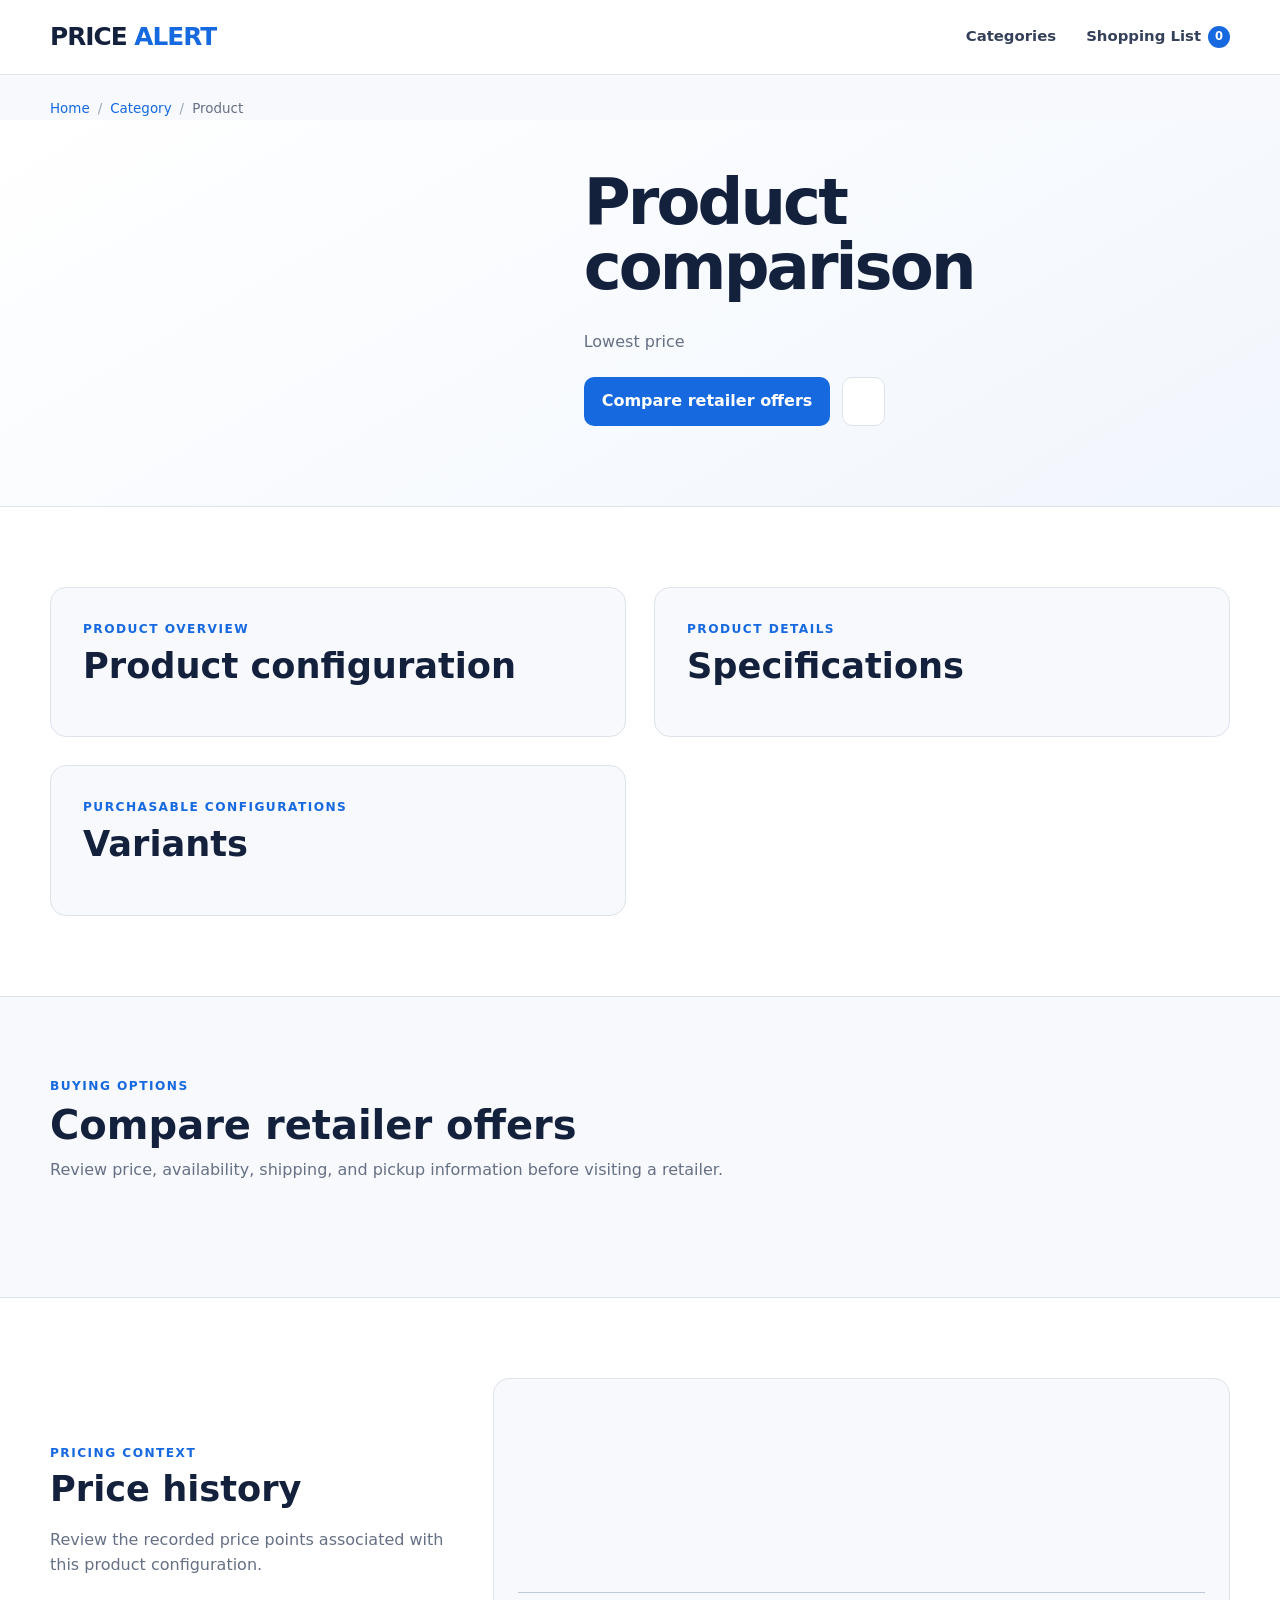
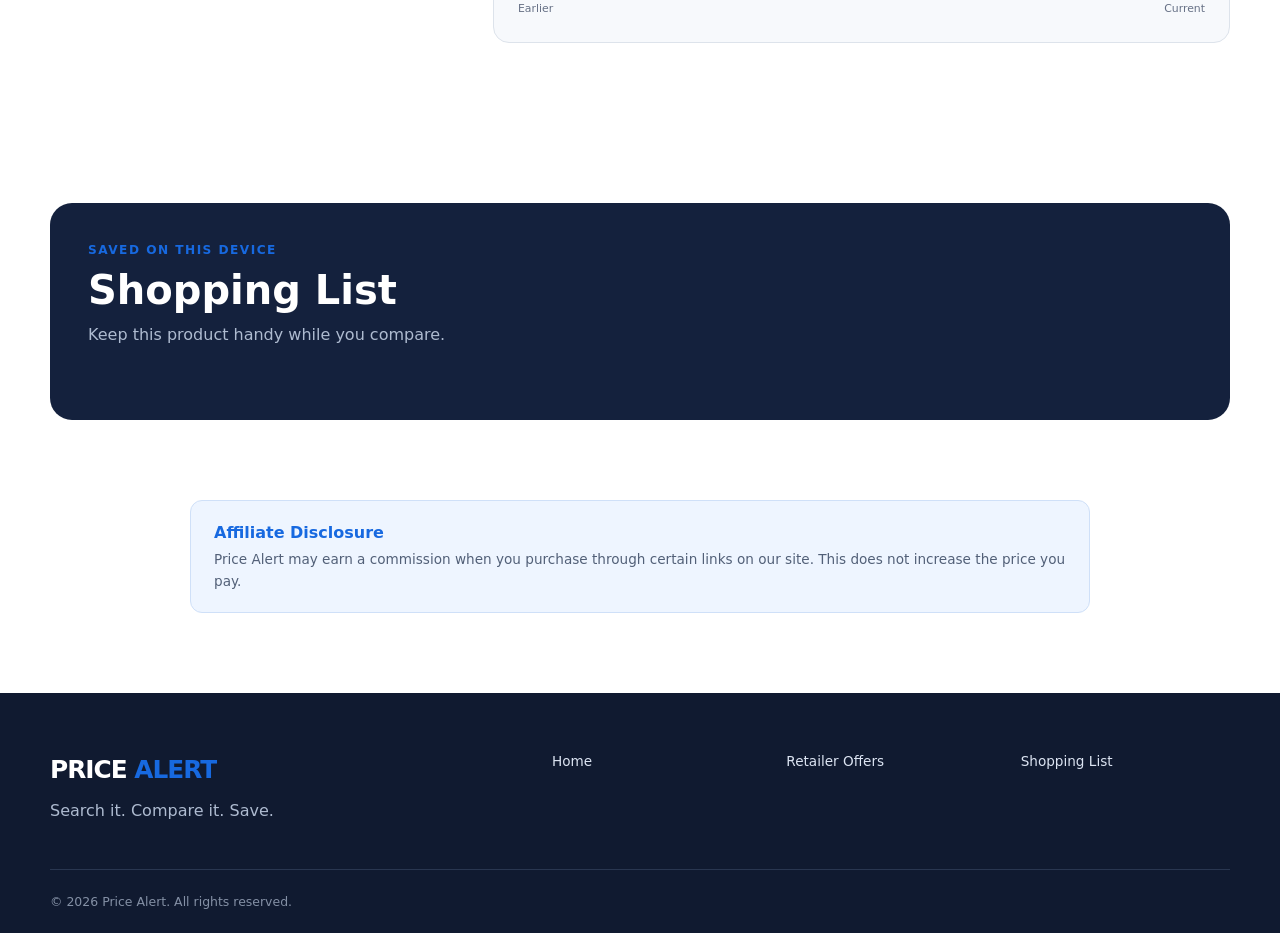
==== products/index.html @ 5aadaa00 "Complete Step 4 automated catalog foundation" ====
<!DOCTYPE html>
<html lang="en">
<head>
  <meta charset="UTF-8">
  <meta name="viewport" content="width=device-width, initial-scale=1.0">
  <title>Product comparison | Price Alert</title>
  <meta name="description" content="Compare available retailer offers, specifications, and recorded price history on Price Alert.">
  <meta name="robots" content="index, follow, max-image-preview:large, max-snippet:-1, max-video-preview:-1">
  <link rel="canonical" href="https://general-xxx.github.io/price-alert/products/">
  <meta property="og:type" content="product"><meta property="og:site_name" content="Price Alert">
  <meta property="og:title" content="Product comparison | Price Alert"><meta property="og:description" content="Compare product details and retailer offers on Price Alert.">
  <meta property="og:url" content="https://general-xxx.github.io/price-alert/products/"><meta property="og:locale" content="en_US">
  <meta name="twitter:card" content="summary"><meta name="twitter:title" content="Product comparison | Price Alert"><meta name="twitter:description" content="Compare product details and retailer offers on Price Alert.">
  <link rel="stylesheet" href="../styles.css?v=20260829-4"><link rel="stylesheet" href="dewalt-dcd771c2/product-page.css?v=20260829-1">
</head>
<body data-root-prefix="../">
  <header class="site-header"><div class="shell header-inner"><a class="logo" href="../index.html" aria-label="Price Alert home">PRICE <span>ALERT</span></a><nav class="main-nav product-nav" aria-label="Main navigation"><a id="category-nav-link" href="../index.html#categories">Categories</a><a class="nav-list-link" href="#shopping-list">Shopping List <span id="nav-list-count">0</span></a></nav></div></header>
  <main id="top">
    <div class="shell"><nav class="breadcrumbs" aria-label="Breadcrumb"><ol><li><a href="../index.html">Home</a></li><li><a id="category-breadcrumb-link" href="../index.html#categories"><span id="category-breadcrumb">Category</span></a></li><li id="breadcrumb-product" aria-current="page">Product</li></ol></nav></div>
    <section class="product-hero section" aria-labelledby="product-title"><div class="shell product-hero-grid"><div id="product-media"></div><div class="product-summary"><p class="eyebrow" id="product-brand"></p><h1 id="product-title">Product comparison</h1><p class="product-identifiers" id="product-identifiers"></p><p class="product-description" id="product-description"></p><div class="product-buying-summary"><span>Lowest price</span><strong id="lowest-price"></strong><small id="offer-count"></small></div><div id="target-price-alert"></div><div class="product-primary-actions"><a class="button button-primary" href="#retailer-offers">Compare retailer offers</a><button class="button button-secondary save-button" id="save-product" type="button"></button></div></div></div></section>
    <section class="section product-content-section" aria-labelledby="overview-title"><div class="shell detail-grid"><article class="detail-panel"><p class="eyebrow">Product overview</p><h2 id="overview-title">Product configuration</h2><p id="overview-copy"></p></article><section class="detail-panel" aria-labelledby="specifications-title"><p class="eyebrow">Product details</p><h2 id="specifications-title">Specifications</h2><dl class="specification-list" id="specification-list"></dl></section><section class="detail-panel" id="variants-panel" aria-labelledby="variants-title"><p class="eyebrow">Purchasable configurations</p><h2 id="variants-title">Variants</h2><div id="variant-list"></div></section></div></section>
    <section class="section offers-section" id="retailer-offers" aria-labelledby="offers-title"><div class="shell"><div class="section-heading"><p class="eyebrow">Buying options</p><h2 id="offers-title">Compare retailer offers</h2><p>Review price, availability, shipping, and pickup information before visiting a retailer.</p></div><div class="offer-list product-offer-list" id="offer-list"></div></div></section>
    <section class="section history-section" aria-labelledby="history-title"><div class="shell history-layout"><div><p class="eyebrow">Pricing context</p><h2 id="history-title">Price history</h2><p>Review the recorded price points associated with this product configuration.</p></div><div class="panel"><div class="history-chart" id="history-chart" aria-label="Recorded price history"></div><div class="history-labels"><span>Earlier</span><span>Current</span></div></div></div></section>
    <section class="shopping-section section" id="shopping-list" aria-labelledby="shopping-title"><div class="shell"><div class="shopping-panel"><div class="section-heading split-heading"><div><p class="eyebrow">Saved on this device</p><h2 id="shopping-title">Shopping List</h2><p>Keep this product handy while you compare.</p></div></div><div class="shopping-list" id="shopping-list-items"></div></div></div></section>
    <section class="section product-disclosure"><div class="shell"><div class="disclosure"><strong>Affiliate Disclosure</strong><p>Price Alert may earn a commission when you purchase through certain links on our site. This does not increase the price you pay.</p></div></div></section>
  </main>
  <footer class="site-footer"><div class="shell footer-grid"><div><a class="logo footer-logo" href="../index.html">PRICE <span>ALERT</span></a><p>Search it. Compare it. Save.</p></div><nav class="footer-nav" aria-label="Footer navigation"><a href="../index.html">Home</a><a href="#retailer-offers">Retailer Offers</a><a href="#shopping-list">Shopping List</a></nav></div><div class="shell footer-bottom">© 2026 Price Alert. All rights reserved.</div></footer>
  <div class="toast" id="toast" role="status" aria-live="polite" hidden></div>
  <script src="../catalog-importer.js?v=20260829-2"></script><script src="../products.js?v=20260829-3"></script><script src="../catalog-loader.js?v=20260829-1" data-catalog-url="../data/catalog.generated.json"></script><script src="../retailer-links.js?v=20260829-2"></script><script src="../price-alerts.js?v=20260829-2"></script><script src="dewalt-dcd771c2/product-page.js?v=20260829-4"></script>
</body>
</html>
---- styles.css ----
:root {
  --navy: #14213d;
  --navy-2: #21304f;
  --blue: #1769e0;
  --blue-dark: #0f55bc;
  --blue-soft: #eef5ff;
  --gray-50: #f7f9fc;
  --gray-100: #eef1f5;
  --gray-200: #dde3eb;
  --gray-500: #667085;
  --green: #16834a;
  --red: #b42318;
  --white: #fff;
  --shadow: 0 14px 38px rgba(20, 33, 61, .09);
  --radius: 16px;
}

* { box-sizing: border-box; margin: 0; padding: 0; }
html { scroll-behavior: smooth; }
body { font-family: Inter, ui-sans-serif, system-ui, -apple-system, BlinkMacSystemFont, "Segoe UI", sans-serif; background: var(--gray-50); color: var(--navy); line-height: 1.55; }
button, input, select { font: inherit; }
button, a { -webkit-tap-highlight-color: transparent; }
button { cursor: pointer; }
a { color: inherit; }
[hidden] { display: none !important; }
.sr-only { position: absolute; width: 1px; height: 1px; padding: 0; margin: -1px; overflow: hidden; clip: rect(0,0,0,0); white-space: nowrap; border: 0; }
.shell { width: min(1180px, calc(100% - 40px)); margin-inline: auto; }
.section { padding: 80px 0; }
.eyebrow { color: var(--blue); font-size: .76rem; font-weight: 800; letter-spacing: .12em; text-transform: uppercase; }
.section-heading { margin-bottom: 34px; }
.section-heading h2, .results-heading h2 { font-size: clamp(1.8rem, 4vw, 2.5rem); line-height: 1.15; margin: 7px 0 10px; }
.section-heading p:not(.eyebrow), .results-heading p:not(.eyebrow) { color: var(--gray-500); }
.section-heading.centered { text-align: center; max-width: 680px; margin-inline: auto; }
.split-heading { display: flex; align-items: end; justify-content: space-between; gap: 24px; }

.demo-banner { background: var(--navy); color: #dce7f8; text-align: center; padding: 7px 20px; font-size: .76rem; letter-spacing: .02em; }
.site-header { background: rgba(255,255,255,.96); border-bottom: 1px solid var(--gray-200); position: sticky; top: 0; z-index: 40; backdrop-filter: blur(12px); }
.header-inner { min-height: 74px; display: flex; align-items: center; justify-content: space-between; gap: 24px; }
.logo { text-decoration: none; font-size: 1.55rem; font-weight: 900; letter-spacing: -.04em; white-space: nowrap; }
.logo span { color: var(--blue); }
.main-nav { display: flex; align-items: center; gap: 30px; }
.main-nav a { text-decoration: none; font-size: .93rem; font-weight: 700; color: #35415a; }
.main-nav a:hover { color: var(--blue); }
.nav-list-link { display: flex; align-items: center; gap: 7px; }
.nav-list-link span { min-width: 22px; height: 22px; padding: 0 6px; display: inline-grid; place-items: center; border-radius: 999px; background: var(--blue); color: white; font-size: .72rem; }
.menu-toggle { display: none; border: 0; background: transparent; padding: 8px; }
.menu-toggle > span:not(.sr-only) { display: block; width: 24px; height: 2px; background: var(--navy); margin: 5px; }

.hero { background: linear-gradient(150deg, #fff 10%, #eef5ff 58%, #f7f9fc); border-bottom: 1px solid var(--gray-200); overflow: hidden; }
.hero-inner { text-align: center; padding: 92px 0 86px; position: relative; }
.hero-inner::before, .hero-inner::after { content: ""; position: absolute; border-radius: 50%; background: rgba(23,105,224,.08); filter: blur(1px); }
.hero-inner::before { width: 260px; height: 260px; left: -170px; top: 20px; }
.hero-inner::after { width: 190px; height: 190px; right: -100px; bottom: -80px; }
.hero h1 { font-size: clamp(2.5rem, 7vw, 4.5rem); letter-spacing: -.055em; line-height: 1.02; max-width: 880px; margin: 12px auto 20px; }
.hero h1 span { color: var(--blue); }
.hero-copy { color: var(--gray-500); font-size: clamp(1.05rem, 2vw, 1.25rem); margin-bottom: 34px; }
.search-form { position: relative; z-index: 1; max-width: 860px; min-height: 68px; margin: auto; padding: 7px; display: flex; align-items: center; background: white; border: 1px solid #d7e0ed; border-radius: 15px; box-shadow: 0 20px 45px rgba(20,33,61,.14); }
.search-icon { color: var(--blue); font-size: 2rem; padding-left: 15px; line-height: 1; transform: rotate(-15deg); }
.search-form input { min-width: 0; flex: 1; border: 0; outline: 0; padding: 14px 16px; color: var(--navy); font-size: 1rem; }
.search-form input::placeholder { color: #8791a4; }
.button { border: 0; border-radius: 10px; padding: 12px 18px; font-weight: 800; text-decoration: none; display: inline-flex; align-items: center; justify-content: center; gap: 7px; transition: transform .15s, background .15s, border-color .15s; }
.button:hover { transform: translateY(-1px); }
.button-primary { background: var(--blue); color: white; }
.button-primary:hover { background: var(--blue-dark); }
.button-secondary { color: var(--navy); background: white; border: 1px solid var(--gray-200); }
.button-secondary:hover { border-color: #aab7ca; }
.search-button { align-self: stretch; padding-inline: 28px; }
.search-hint { color: #7b8698; font-size: .84rem; margin-top: 18px; }

.category-section { background: white; }
.category-grid { display: grid; grid-template-columns: repeat(4, 1fr); gap: 16px; }
.category-card { min-height: 126px; padding: 22px; border: 1px solid var(--gray-200); background: var(--white); border-radius: 14px; display: flex; align-items: center; gap: 15px; text-align: left; color: var(--navy); box-shadow: 0 6px 20px rgba(20,33,61,.03); transition: .18s ease; }
.category-card:hover { border-color: #99bcef; box-shadow: var(--shadow); transform: translateY(-3px); }
.category-icon { width: 48px; height: 48px; flex: 0 0 48px; display: grid; place-items: center; border-radius: 12px; background: var(--blue-soft); color: var(--blue); font-size: 1.35rem; font-weight: 900; }
.category-card strong { display: block; font-size: 1rem; }
.category-card small { display: block; margin-top: 3px; color: var(--gray-500); }

.results-section { background: var(--gray-50); border-top: 1px solid var(--gray-200); }
.results-heading { display: flex; align-items: end; justify-content: space-between; gap: 20px; margin-bottom: 28px; }
.text-button { border: 0; background: transparent; color: var(--blue); font-weight: 750; padding: 5px; }
.text-button:hover { text-decoration: underline; }
.text-button.danger { color: var(--red); }
.results-layout { display: grid; grid-template-columns: 245px minmax(0,1fr); gap: 30px; align-items: start; }
.filters { position: sticky; top: 96px; padding: 22px; background: white; border: 1px solid var(--gray-200); border-radius: var(--radius); box-shadow: 0 7px 24px rgba(20,33,61,.05); }
.filter-header { display: flex; justify-content: space-between; align-items: center; margin-bottom: 22px; }
.filter-header h3 { font-size: 1.05rem; }
.filters label { display: block; color: #47536a; font-size: .78rem; font-weight: 800; margin-top: 16px; }
.filters select, .filters input, .sort-control select, .alert-form input { width: 100%; margin-top: 7px; border: 1px solid #cfd7e3; border-radius: 9px; background: white; color: var(--navy); padding: 10px 11px; outline: 0; }
.filters select:focus, .filters input:focus, .sort-control select:focus, .alert-form input:focus { border-color: var(--blue); box-shadow: 0 0 0 3px rgba(23,105,224,.12); }
.price-fields { display: grid; grid-template-columns: 1fr 1fr; gap: 10px; }
.results-toolbar { min-height: 43px; display: flex; align-items: center; justify-content: flex-end; margin-bottom: 18px; }
.sort-control { display: flex; align-items: center; gap: 9px; color: var(--gray-500); font-size: .85rem; font-weight: 700; }
.sort-control select { width: auto; margin: 0; min-width: 160px; }
.filter-toggle, .mobile-filter-close { display: none; }
.product-grid { display: grid; grid-template-columns: repeat(2, minmax(0,1fr)); gap: 20px; }
.product-card { background: white; border: 1px solid var(--gray-200); border-radius: var(--radius); overflow: hidden; display: grid; grid-template-columns: 140px minmax(0,1fr); box-shadow: 0 8px 25px rgba(20,33,61,.05); }
.product-visual { min-height: 215px; display: grid; place-items: center; background: linear-gradient(145deg,#f8fafc,#eaf1fa); color: var(--blue); font-size: 2rem; font-weight: 900; letter-spacing: -.06em; position: relative; }
.product-visual::after { content: attr(data-category); position: absolute; bottom: 12px; font-size: .62rem; color: #6d7b91; letter-spacing: .08em; text-transform: uppercase; }
.product-visual[data-media-kind="image"] { background: white; }
.product-image { position: absolute; inset: 0; width: 100%; height: 100%; padding: 18px; display: block; object-fit: contain; object-position: center; }
.product-placeholder { position: relative; z-index: 1; }
.product-body { padding: 20px; min-width: 0; }
.product-brand { color: var(--blue); font-size: .72rem; font-weight: 850; letter-spacing: .1em; text-transform: uppercase; }
.product-body h3 { font-size: 1.05rem; line-height: 1.3; margin: 6px 0 5px; }
.product-title-link { text-decoration: none; }
.product-title-link:hover { color: var(--blue); text-decoration: underline; }
.product-meta { color: var(--gray-500); font-size: .78rem; }
.product-price-row { display: flex; align-items: end; justify-content: space-between; gap: 10px; margin: 20px 0 14px; }
.from-price small { display: block; color: var(--gray-500); font-size: .68rem; }
.from-price strong { color: var(--navy); font-size: 1.45rem; letter-spacing: -.03em; }
.store-count { color: var(--gray-500); font-size: .75rem; text-align: right; }
.card-actions { display: grid; grid-template-columns: 1fr auto; gap: 8px; }
.save-button { min-width: 43px; padding-inline: 12px; font-size: 1.1rem; }
.save-button.saved { color: var(--blue); border-color: #9cbced; background: var(--blue-soft); }
.empty-state { text-align: center; border: 1px dashed #bdc9d9; border-radius: var(--radius); background: white; padding: 62px 20px; }
.empty-icon { width: 52px; height: 52px; margin: 0 auto 16px; display: grid; place-items: center; border-radius: 50%; background: var(--blue-soft); color: var(--blue); font-size: 1.7rem; }
.empty-state p { color: var(--gray-500); margin-top: 6px; }

.comparison-section { background: white; border-block: 1px solid var(--gray-200); }
.comparison-top { display: grid; grid-template-columns: 180px minmax(0,1fr) auto; gap: 28px; align-items: center; margin-bottom: 34px; }
.comparison-top .product-visual { min-height: 160px; border-radius: var(--radius); }
.comparison-top .product-image { padding: 22px; }
.comparison-top h2 { font-size: clamp(1.65rem,4vw,2.4rem); line-height: 1.15; margin: 6px 0; }
.comparison-top p { color: var(--gray-500); }
.comparison-actions { display: flex; flex-direction: column; gap: 10px; }
.comparison-grid { display: grid; grid-template-columns: minmax(0,1.6fr) minmax(280px,.8fr); gap: 28px; }
.panel { border: 1px solid var(--gray-200); border-radius: var(--radius); background: var(--gray-50); padding: 24px; }
.panel h3 { margin-bottom: 18px; }
.offer-list { display: grid; gap: 12px; }
.offer-card { display: grid; grid-template-columns: minmax(100px,1fr) minmax(140px,1.4fr) auto auto; align-items: center; gap: 18px; padding: 18px; background: white; border: 1px solid var(--gray-200); border-radius: 12px; }
.offer-card.best { border: 2px solid var(--blue); box-shadow: 0 8px 24px rgba(23,105,224,.1); }
.retailer-name { font-weight: 850; }
.offer-detail { color: var(--gray-500); font-size: .8rem; }
.offer-price { font-size: 1.25rem; font-weight: 900; text-align: right; }
.best-badge, .sample-label { display: inline-flex; align-items: center; width: fit-content; padding: 5px 9px; border-radius: 999px; background: var(--blue-soft); color: var(--blue); font-size: .68rem; font-weight: 850; text-transform: uppercase; letter-spacing: .06em; }
.history-chart { height: 190px; display: flex; align-items: end; gap: 10px; padding-top: 25px; border-bottom: 1px solid #bdc9d9; }
.history-bar { flex: 1; min-width: 18px; height: var(--height); background: linear-gradient(var(--blue),#72a8ef); border-radius: 7px 7px 0 0; position: relative; }
.history-bar:hover::before { content: attr(data-price); position: absolute; left: 50%; top: -29px; transform: translateX(-50%); background: var(--navy); color: white; font-size: .7rem; padding: 4px 7px; border-radius: 5px; }
.history-labels { display: flex; justify-content: space-between; color: var(--gray-500); font-size: .68rem; margin-top: 8px; }
.alert-box { margin-top: 24px; padding-top: 22px; border-top: 1px solid var(--gray-200); }
.alert-box p { color: var(--gray-500); font-size: .84rem; margin: -10px 0 14px; }
.alert-form { display: grid; gap: 10px; }
.alert-form input { margin: 0; }
.alert-message { margin-top: 12px !important; padding: 11px; background: var(--blue-soft); color: var(--navy) !important; border-radius: 8px; }
.target-alert { margin-top: 26px; padding: 24px; border: 2px solid var(--blue); border-radius: 16px; background: linear-gradient(145deg,#fff,#eef5ff); box-shadow: 0 12px 30px rgba(23,105,224,.12); }
.target-alert-price { display: flex; align-items: baseline; justify-content: space-between; gap: 14px; margin-bottom: 18px; padding-bottom: 16px; border-bottom: 1px solid #c9ddf8; }
.target-alert-price span { color: var(--gray-500); font-size: .78rem; font-weight: 750; }
.target-alert-price strong { color: var(--blue); font-size: 1.65rem; }
.target-alert h3 { margin-bottom: 2px; font-size: 1.25rem; }
.target-prompt { margin: 0 !important; color: var(--navy) !important; font-weight: 750; }
.target-value { margin: 14px 0 4px; text-align: center; }
.target-value output { color: var(--navy); font-size: 2rem; font-weight: 900; letter-spacing: -.04em; }
.target-slider { width: 100%; accent-color: var(--blue); cursor: pointer; }
.target-quick-actions { display: grid; grid-template-columns: repeat(3,1fr); gap: 8px; margin-top: 12px; }
.target-quick-actions button { padding: 8px 6px; border: 1px solid #b8cff0; border-radius: 8px; background: white; color: var(--blue); font-size: .75rem; font-weight: 800; }
.target-quick-actions button:hover, .target-quick-actions button.active { background: var(--blue); color: white; border-color: var(--blue); }
.target-explanation { margin: 16px 0 !important; color: #526078 !important; font-size: .82rem !important; }
.target-alert-form { display: grid; grid-template-columns: minmax(0,1fr) auto; gap: 9px; align-items: end; }
.target-alert-form label span { display: block; margin-bottom: 5px; color: #47536a; font-size: .74rem; font-weight: 800; }
.target-alert-form input { width: 100%; min-height: 45px; border: 1px solid #b8c5d7; border-radius: 9px; padding: 10px 11px; color: var(--navy); background: white; }
.target-alert-form input:focus { outline: 0; border-color: var(--blue); box-shadow: 0 0 0 3px rgba(23,105,224,.12); }
.target-alert-message { margin-top: 13px; padding: 11px; border-radius: 8px; background: #e8f7ee; color: #12633a; font-size: .8rem; font-weight: 700; }
.target-alert-message.error { background: #fff0ef; color: var(--red); }

.deals-section { background: var(--gray-50); }
.deal-grid { display: grid; grid-template-columns: repeat(3,1fr); gap: 20px; }
.deal-card { background: white; border: 1px solid var(--gray-200); border-radius: var(--radius); padding: 22px; display: flex; gap: 18px; align-items: center; }
.deal-card .product-visual { min-height: 105px; width: 105px; flex: 0 0 105px; border-radius: 12px; }
.deal-card .product-visual::after { display: none; }
.deal-card .product-image { padding: 12px; }
.deal-card h3 { font-size: .96rem; line-height: 1.25; margin: 4px 0 10px; }
.deal-prices { display: flex; align-items: baseline; gap: 8px; }
.deal-prices strong { color: var(--blue); font-size: 1.25rem; }
.deal-prices del { color: var(--gray-500); font-size: .8rem; }
.savings { color: var(--green); font-size: .75rem; font-weight: 850; }

.shopping-section { background: white; }
.shopping-panel { background: var(--navy); color: white; border-radius: 22px; padding: 38px; }
.shopping-panel .section-heading p:not(.eyebrow) { color: #aebbd0; }
.shopping-panel .text-button { color: #ffb4ad; }
.shopping-list { display: grid; grid-template-columns: repeat(3,1fr); gap: 14px; }
.saved-item { background: var(--navy-2); border: 1px solid #405170; border-radius: 12px; padding: 17px; display: flex; justify-content: space-between; gap: 12px; }
.saved-item strong { display: block; font-size: .9rem; }
.saved-item small { color: #aebbd0; }
.remove-item { border: 0; background: transparent; color: #ffb4ad; align-self: start; font-size: 1.1rem; }
.list-empty { grid-column: 1/-1; text-align: center; padding: 28px; color: #b7c2d5; border: 1px dashed #52617d; border-radius: 12px; }

.how-section { background: var(--gray-50); }
.steps { max-width: 960px; margin: 0 auto 42px; display: grid; grid-template-columns: repeat(3,1fr); gap: 24px; }
.step { text-align: center; padding: 28px 22px; }
.step > span { width: 48px; height: 48px; display: grid; place-items: center; margin: 0 auto 17px; border-radius: 50%; background: var(--blue); color: white; font-weight: 900; box-shadow: 0 8px 20px rgba(23,105,224,.22); }
.step h3 { margin-bottom: 8px; }
.step p { color: var(--gray-500); font-size: .92rem; }
.disclosure { max-width: 900px; margin: auto; padding: 20px 23px; background: var(--blue-soft); border: 1px solid #cfe0f8; border-radius: 12px; }
.disclosure strong { color: var(--blue); }
.disclosure p { color: #526078; font-size: .85rem; margin-top: 4px; }

.site-footer { background: #101a30; color: #dce4f2; padding-top: 58px; }
.footer-grid { display: grid; grid-template-columns: 1fr 1.5fr; gap: 50px; }
.footer-logo { display: inline-block; color: white; margin-bottom: 10px; }
.footer-grid p { color: #aebbd0; }
.footer-note { font-size: .78rem; margin-top: 8px; }
.footer-nav { display: grid; grid-template-columns: repeat(3,1fr); gap: 12px 25px; align-content: start; }
.footer-nav a, .footer-nav button { color: #dce4f2; text-align: left; text-decoration: none; border: 0; background: transparent; font-size: .85rem; }
.footer-nav a:hover, .footer-nav button:hover { color: white; text-decoration: underline; }
.footer-bottom { color: #8490a5; border-top: 1px solid #293650; margin-top: 45px; padding: 22px 0; font-size: .78rem; }

.info-dialog { width: min(560px, calc(100% - 32px)); margin: auto; border: 0; border-radius: var(--radius); padding: 34px; color: var(--navy); box-shadow: 0 28px 80px rgba(0,0,0,.3); }
.info-dialog::backdrop { background: rgba(10,18,34,.65); backdrop-filter: blur(3px); }
.info-dialog h2 { margin-bottom: 13px; }
.info-dialog p { color: var(--gray-500); margin-top: 10px; }
.dialog-close { position: absolute; right: 14px; top: 10px; border: 0; background: transparent; color: var(--gray-500); font-size: 1.8rem; }
.toast { position: fixed; z-index: 80; left: 50%; bottom: 24px; transform: translateX(-50%); background: var(--navy); color: white; padding: 12px 18px; border-radius: 9px; box-shadow: var(--shadow); font-size: .86rem; }

@media (max-width: 980px) {
  .category-grid { grid-template-columns: repeat(2,1fr); }
  .product-grid { grid-template-columns: 1fr; }
  .deal-grid { grid-template-columns: 1fr; }
  .deal-card { max-width: 620px; }
  .comparison-top { grid-template-columns: 150px 1fr; }
  .comparison-actions { grid-column: 1/-1; flex-direction: row; }
  .comparison-grid { grid-template-columns: 1fr; }
  .shopping-list { grid-template-columns: repeat(2,1fr); }
}

@media (max-width: 760px) {
  .shell { width: min(100% - 28px, 1180px); }
  .section { padding: 60px 0; }
  .menu-toggle { display: block; }
  .main-nav { display: none; position: absolute; left: 14px; right: 14px; top: 65px; padding: 18px; flex-direction: column; align-items: stretch; gap: 0; background: white; border: 1px solid var(--gray-200); border-radius: 12px; box-shadow: var(--shadow); }
  .main-nav.open { display: flex; }
  .main-nav a { padding: 11px 8px; }
  .hero-inner { padding: 70px 0 65px; }
  .search-form { flex-wrap: wrap; padding: 8px; }
  .search-icon { display: none; }
  .search-form input { flex-basis: 100%; padding: 14px 10px; }
  .search-button { width: 100%; min-height: 48px; }
  .category-grid { grid-template-columns: 1fr 1fr; }
  .category-card { min-height: 120px; padding: 16px; flex-direction: column; align-items: flex-start; }
  .category-card small { display: none; }
  .results-heading { align-items: start; flex-direction: column; }
  .results-layout { display: block; }
  .filters { display: none; position: fixed; z-index: 60; inset: auto 0 0; top: auto; max-height: 85vh; overflow: auto; border-radius: 20px 20px 0 0; padding: 24px; box-shadow: 0 -20px 55px rgba(10,18,34,.22); }
  .filters.open { display: block; }
  .mobile-filter-close, .filter-toggle { display: inline-flex; }
  .results-toolbar { justify-content: space-between; }
  .sort-control { font-size: 0; }
  .sort-control select { font-size: .85rem; min-width: 150px; }
  .product-card { grid-template-columns: 110px 1fr; }
  .product-visual { min-height: 220px; }
  .comparison-top { grid-template-columns: 100px 1fr; gap: 18px; }
  .comparison-top .product-visual { min-height: 110px; }
  .comparison-actions { flex-direction: column; }
  .offer-card { grid-template-columns: 1fr auto; gap: 10px; }
  .offer-detail { grid-column: 1/-1; }
  .offer-card .button { grid-column: 1/-1; }
  .target-alert-form { grid-template-columns: 1fr; }
  .target-alert-form .button { width: 100%; }
  .shopping-panel { padding: 26px 20px; }
  .shopping-list, .steps { grid-template-columns: 1fr; }
  .split-heading { align-items: start; flex-direction: column; }
  .footer-grid { grid-template-columns: 1fr; }
  .footer-nav { grid-template-columns: repeat(2,1fr); }
}

@media (max-width: 460px) {
  .category-grid { grid-template-columns: 1fr; }
  .category-card { min-height: auto; flex-direction: row; }
  .product-card { grid-template-columns: 1fr; }
  .product-visual { min-height: 145px; }
  .product-price-row { align-items: start; }
  .deal-card { align-items: flex-start; }
  .deal-card .product-visual { width: 82px; min-height: 82px; flex-basis: 82px; }
  .comparison-top { grid-template-columns: 1fr; }
  .comparison-top .product-visual { display: none; }
}

.product-media-link { display: block; color: inherit; text-decoration: none; }
.product-media-link:focus-visible { outline: 3px solid var(--blue); outline-offset: 3px; border-radius: var(--radius); }

@media (prefers-reduced-motion: reduce) { html { scroll-behavior: auto; } *, *::before, *::after { transition: none !important; } }
---- products/dewalt-dcd771c2/product-page.css ----
.breadcrumbs { padding-top: 24px; }
.breadcrumbs ol { display: flex; flex-wrap: wrap; gap: 8px; list-style: none; color: var(--gray-500); font-size: .84rem; }
.breadcrumbs li + li::before { content: "/"; margin-right: 8px; color: #9aa5b5; }
.breadcrumbs a { color: var(--blue); text-decoration: none; }
.breadcrumbs a:hover { text-decoration: underline; }
.product-hero { padding-top: 42px; background: linear-gradient(150deg, #fff, #f1f6fd); border-bottom: 1px solid var(--gray-200); }
.product-hero-grid { display: grid; grid-template-columns: minmax(300px,.85fr) minmax(0,1.15fr); gap: 56px; align-items: center; }
.product-page-visual { min-height: 430px; border: 1px solid var(--gray-200); border-radius: 22px; box-shadow: var(--shadow); overflow: hidden; }
.product-page-visual .product-image { padding: 45px; }
.product-summary h1 { max-width: 760px; margin: 8px 0 10px; font-size: clamp(2.15rem,5vw,4rem); line-height: 1.02; letter-spacing: -.045em; }
.product-identifiers { color: var(--gray-500); font-weight: 700; }
.product-description { max-width: 700px; margin-top: 22px; color: #4f5c71; font-size: 1.05rem; }
.product-buying-summary { margin: 30px 0 22px; display: grid; width: fit-content; }
.product-buying-summary span, .product-buying-summary small { color: var(--gray-500); }
.product-buying-summary strong { color: var(--blue); font-size: 2.35rem; line-height: 1.1; }
.product-primary-actions { display: flex; flex-wrap: wrap; gap: 12px; }
.product-summary .target-alert { max-width: 700px; margin: 24px 0; }
.product-content-section { background: white; }
.detail-grid { display: grid; grid-template-columns: 1fr 1fr; gap: 28px; }
.detail-panel { padding: 32px; border: 1px solid var(--gray-200); border-radius: var(--radius); background: var(--gray-50); }
.detail-panel h2, .history-layout h2 { margin: 7px 0 18px; font-size: clamp(1.55rem,3vw,2.2rem); line-height: 1.15; }
.detail-panel > p:not(.eyebrow) { margin-top: 14px; color: #526078; }
.specification-list { display: grid; grid-template-columns: 1fr 1fr; gap: 0 24px; }
.specification-list div { padding: 11px 0; border-bottom: 1px solid var(--gray-200); }
.specification-list dt { color: var(--gray-500); font-size: .74rem; font-weight: 800; text-transform: uppercase; letter-spacing: .05em; }
.specification-list dd { margin-top: 3px; font-weight: 750; }
.offers-section { background: var(--gray-50); border-block: 1px solid var(--gray-200); }
.product-offer-list .offer-card { grid-template-columns: minmax(120px,1fr) minmax(170px,1.4fr) auto auto; }
.history-section { background: white; }
.history-layout { display: grid; grid-template-columns: minmax(240px,.7fr) minmax(0,1.3fr); gap: 46px; align-items: center; }
.history-layout > div > p:not(.eyebrow) { color: var(--gray-500); }
.product-disclosure { padding-top: 0; background: white; }
@media (max-width: 800px) {
  .product-nav { display: flex; gap: 16px; }
  .product-hero-grid, .detail-grid, .history-layout { grid-template-columns: 1fr; }
  .product-hero-grid { gap: 30px; }
  .product-page-visual { min-height: 310px; }
  .product-offer-list .offer-card { grid-template-columns: 1fr auto; }
  .product-offer-list .offer-card > :nth-child(2) { grid-column: 1/-1; grid-row: 2; }
}
@media (max-width: 560px) {
  .product-nav > a:first-child { display: none; }
  .product-hero { padding-top: 28px; }
  .product-page-visual { min-height: 260px; }
  .detail-panel { padding: 24px; }
  .specification-list { grid-template-columns: 1fr; }
  .product-primary-actions { display: grid; }
  .product-offer-list .offer-card { grid-template-columns: 1fr; }
  .product-offer-list .offer-card > :nth-child(2) { grid-column: auto; grid-row: auto; }
  .product-offer-list .offer-price { text-align: left; }
}
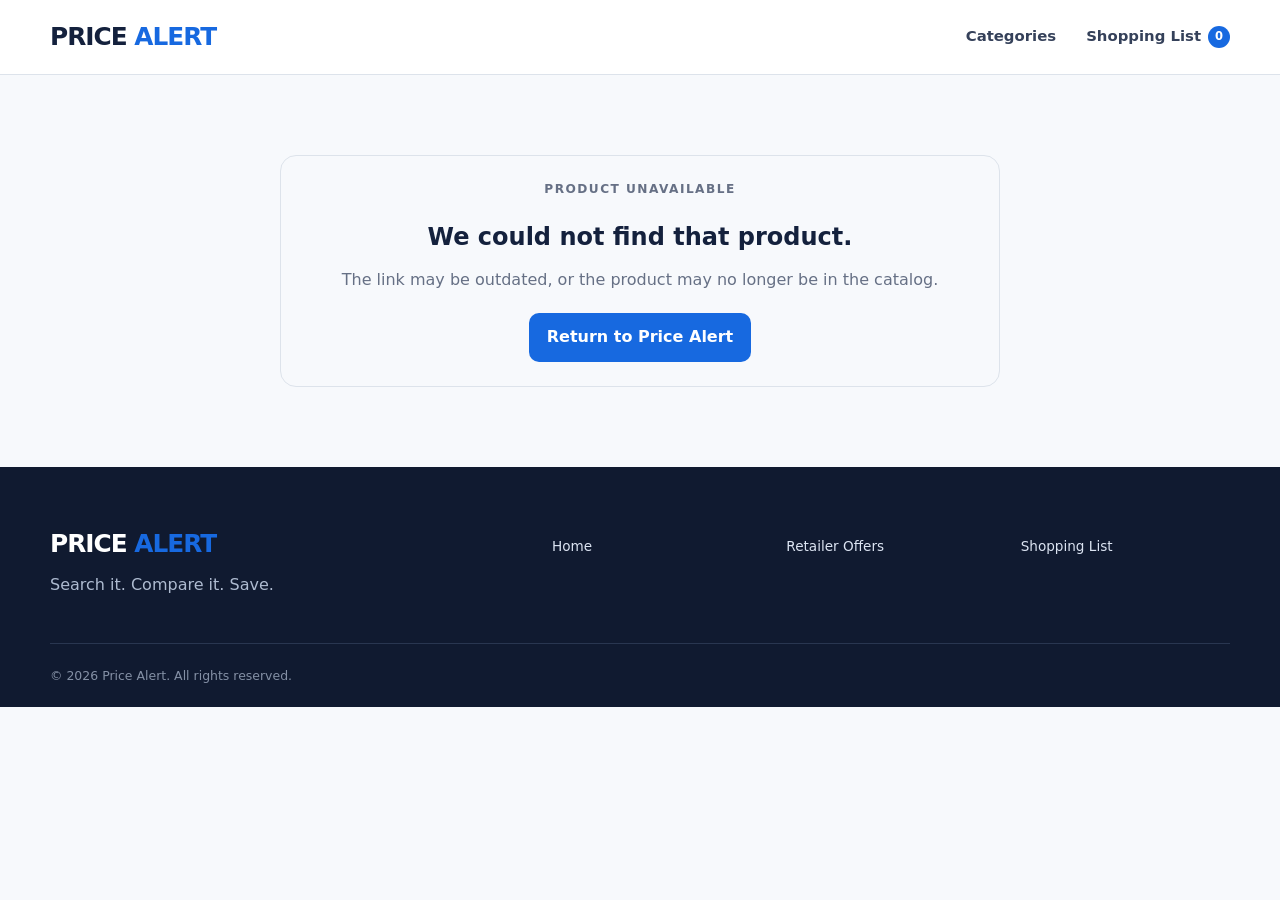
==== commit 4b5cda10: "Complete Step 6 launch readiness" ====
--- a/products/index.html
+++ b/products/index.html
@@ -5,13 +5,14 @@
   <meta name="viewport" content="width=device-width, initial-scale=1.0">
   <title>Product comparison | Price Alert</title>
   <meta name="description" content="Compare available retailer offers, specifications, and recorded price history on Price Alert.">
-  <meta name="robots" content="index, follow, max-image-preview:large, max-snippet:-1, max-video-preview:-1">
+  <meta name="robots" content="noindex, follow">
   <link rel="canonical" href="https://general-xxx.github.io/price-alert/products/">
   <meta property="og:type" content="product"><meta property="og:site_name" content="Price Alert">
   <meta property="og:title" content="Product comparison | Price Alert"><meta property="og:description" content="Compare product details and retailer offers on Price Alert.">
   <meta property="og:url" content="https://general-xxx.github.io/price-alert/products/"><meta property="og:locale" content="en_US">
-  <meta name="twitter:card" content="summary"><meta name="twitter:title" content="Product comparison | Price Alert"><meta name="twitter:description" content="Compare product details and retailer offers on Price Alert.">
-  <link rel="stylesheet" href="../styles.css?v=20260829-4"><link rel="stylesheet" href="dewalt-dcd771c2/product-page.css?v=20260829-1">
+  <meta property="og:image" content="https://general-xxx.github.io/price-alert/og-image.png"><meta property="og:image:alt" content="Price Alert — Search it. Compare it. Save.">
+  <meta name="twitter:card" content="summary_large_image"><meta name="twitter:title" content="Product comparison | Price Alert"><meta name="twitter:description" content="Compare product details and retailer offers on Price Alert."><meta name="twitter:image" content="https://general-xxx.github.io/price-alert/og-image.png"><meta name="twitter:image:alt" content="Price Alert — Search it. Compare it. Save.">
+  <link rel="stylesheet" href="../styles.css?v=20260829-5"><link rel="stylesheet" href="dewalt-dcd771c2/product-page.css?v=20260829-1">
 </head>
 <body data-root-prefix="../">
   <header class="site-header"><div class="shell header-inner"><a class="logo" href="../index.html" aria-label="Price Alert home">PRICE <span>ALERT</span></a><nav class="main-nav product-nav" aria-label="Main navigation"><a id="category-nav-link" href="../index.html#categories">Categories</a><a class="nav-list-link" href="#shopping-list">Shopping List <span id="nav-list-count">0</span></a></nav></div></header>
@@ -26,6 +27,6 @@
   </main>
   <footer class="site-footer"><div class="shell footer-grid"><div><a class="logo footer-logo" href="../index.html">PRICE <span>ALERT</span></a><p>Search it. Compare it. Save.</p></div><nav class="footer-nav" aria-label="Footer navigation"><a href="../index.html">Home</a><a href="#retailer-offers">Retailer Offers</a><a href="#shopping-list">Shopping List</a></nav></div><div class="shell footer-bottom">© 2026 Price Alert. All rights reserved.</div></footer>
   <div class="toast" id="toast" role="status" aria-live="polite" hidden></div>
-  <script src="../catalog-importer.js?v=20260829-2"></script><script src="../products.js?v=20260829-3"></script><script src="../catalog-loader.js?v=20260829-1" data-catalog-url="../data/catalog.generated.json"></script><script src="../retailer-links.js?v=20260829-2"></script><script src="../price-alerts.js?v=20260829-2"></script><script src="dewalt-dcd771c2/product-page.js?v=20260829-4"></script>
+  <script src="../catalog-importer.js?v=20260829-3"></script><script src="../products.js?v=20260829-3"></script><script src="../catalog-loader.js?v=20260829-2" data-catalog-url="../data/catalog.generated.json"></script><script src="../retailer-links.js?v=20260829-2"></script><script src="../price-alerts.js?v=20260829-4"></script><script src="dewalt-dcd771c2/product-page.js?v=20260829-5"></script>
 </body>
 </html>
--- a/styles.css
+++ b/styles.css
@@ -22,6 +22,7 @@
 button, a { -webkit-tap-highlight-color: transparent; }
 button { cursor: pointer; }
 a { color: inherit; }
+[href]:focus-visible, button:focus-visible, input:focus-visible, select:focus-visible { outline: 3px solid #78aef5; outline-offset: 3px; }
 [hidden] { display: none !important; }
 .sr-only { position: absolute; width: 1px; height: 1px; padding: 0; margin: -1px; overflow: hidden; clip: rect(0,0,0,0); white-space: nowrap; border: 0; }
 .shell { width: min(1180px, calc(100% - 40px)); margin-inline: auto; }
@@ -33,7 +34,6 @@
 .section-heading.centered { text-align: center; max-width: 680px; margin-inline: auto; }
 .split-heading { display: flex; align-items: end; justify-content: space-between; gap: 24px; }
 
-.demo-banner { background: var(--navy); color: #dce7f8; text-align: center; padding: 7px 20px; font-size: .76rem; letter-spacing: .02em; }
 .site-header { background: rgba(255,255,255,.96); border-bottom: 1px solid var(--gray-200); position: sticky; top: 0; z-index: 40; backdrop-filter: blur(12px); }
 .header-inner { min-height: 74px; display: flex; align-items: center; justify-content: space-between; gap: 24px; }
 .logo { text-decoration: none; font-size: 1.55rem; font-weight: 900; letter-spacing: -.04em; white-space: nowrap; }
@@ -43,7 +43,7 @@
 .main-nav a:hover { color: var(--blue); }
 .nav-list-link { display: flex; align-items: center; gap: 7px; }
 .nav-list-link span { min-width: 22px; height: 22px; padding: 0 6px; display: inline-grid; place-items: center; border-radius: 999px; background: var(--blue); color: white; font-size: .72rem; }
-.menu-toggle { display: none; border: 0; background: transparent; padding: 8px; }
+.menu-toggle { display: none; min-width: 44px; min-height: 44px; border: 0; background: transparent; padding: 8px; }
 .menu-toggle > span:not(.sr-only) { display: block; width: 24px; height: 2px; background: var(--navy); margin: 5px; }
 
 .hero { background: linear-gradient(150deg, #fff 10%, #eef5ff 58%, #f7f9fc); border-bottom: 1px solid var(--gray-200); overflow: hidden; }
@@ -66,6 +66,7 @@
 .button-secondary:hover { border-color: #aab7ca; }
 .search-button { align-self: stretch; padding-inline: 28px; }
 .search-hint { color: #7b8698; font-size: .84rem; margin-top: 18px; }
+.catalog-notice { max-width: 720px; margin: 10px auto 0; color: #667085; font-size: .78rem; }
 
 .category-section { background: white; }
 .category-grid { display: grid; grid-template-columns: repeat(4, 1fr); gap: 16px; }
@@ -77,7 +78,7 @@
 
 .results-section { background: var(--gray-50); border-top: 1px solid var(--gray-200); }
 .results-heading { display: flex; align-items: end; justify-content: space-between; gap: 20px; margin-bottom: 28px; }
-.text-button { border: 0; background: transparent; color: var(--blue); font-weight: 750; padding: 5px; }
+.text-button { min-height: 40px; border: 0; background: transparent; color: var(--blue); font-weight: 750; padding: 7px; }
 .text-button:hover { text-decoration: underline; }
 .text-button.danger { color: var(--red); }
 .results-layout { display: grid; grid-template-columns: 245px minmax(0,1fr); gap: 30px; align-items: start; }
@@ -132,7 +133,7 @@
 .retailer-name { font-weight: 850; }
 .offer-detail { color: var(--gray-500); font-size: .8rem; }
 .offer-price { font-size: 1.25rem; font-weight: 900; text-align: right; }
-.best-badge, .sample-label { display: inline-flex; align-items: center; width: fit-content; padding: 5px 9px; border-radius: 999px; background: var(--blue-soft); color: var(--blue); font-size: .68rem; font-weight: 850; text-transform: uppercase; letter-spacing: .06em; }
+.best-badge { display: inline-flex; align-items: center; width: fit-content; padding: 5px 9px; border-radius: 999px; background: var(--blue-soft); color: var(--blue); font-size: .68rem; font-weight: 850; text-transform: uppercase; letter-spacing: .06em; }
 .history-chart { height: 190px; display: flex; align-items: end; gap: 10px; padding-top: 25px; border-bottom: 1px solid #bdc9d9; }
 .history-bar { flex: 1; min-width: 18px; height: var(--height); background: linear-gradient(var(--blue),#72a8ef); border-radius: 7px 7px 0 0; position: relative; }
 .history-bar:hover::before { content: attr(data-price); position: absolute; left: 50%; top: -29px; transform: translateX(-50%); background: var(--navy); color: white; font-size: .7rem; padding: 4px 7px; border-radius: 5px; }
@@ -152,7 +153,7 @@
 .target-value output { color: var(--navy); font-size: 2rem; font-weight: 900; letter-spacing: -.04em; }
 .target-slider { width: 100%; accent-color: var(--blue); cursor: pointer; }
 .target-quick-actions { display: grid; grid-template-columns: repeat(3,1fr); gap: 8px; margin-top: 12px; }
-.target-quick-actions button { padding: 8px 6px; border: 1px solid #b8cff0; border-radius: 8px; background: white; color: var(--blue); font-size: .75rem; font-weight: 800; }
+.target-quick-actions button { min-height: 44px; padding: 8px 6px; border: 1px solid #b8cff0; border-radius: 8px; background: white; color: var(--blue); font-size: .75rem; font-weight: 800; }
 .target-quick-actions button:hover, .target-quick-actions button.active { background: var(--blue); color: white; border-color: var(--blue); }
 .target-explanation { margin: 16px 0 !important; color: #526078 !important; font-size: .82rem !important; }
 .target-alert-form { display: grid; grid-template-columns: minmax(0,1fr) auto; gap: 9px; align-items: end; }
@@ -182,8 +183,12 @@
 .saved-item { background: var(--navy-2); border: 1px solid #405170; border-radius: 12px; padding: 17px; display: flex; justify-content: space-between; gap: 12px; }
 .saved-item strong { display: block; font-size: .9rem; }
 .saved-item small { color: #aebbd0; }
-.remove-item { border: 0; background: transparent; color: #ffb4ad; align-self: start; font-size: 1.1rem; }
+.remove-item { min-width: 44px; min-height: 44px; border: 0; background: transparent; color: #ffb4ad; align-self: start; font-size: 1.1rem; }
 .list-empty { grid-column: 1/-1; text-align: center; padding: 28px; color: #b7c2d5; border: 1px dashed #52617d; border-radius: 12px; }
+.section-empty { grid-column: 1/-1; padding: 24px; border: 1px dashed #bdc9d9; border-radius: 12px; color: var(--gray-500); text-align: center; background: white; }
+.unavailable-state { max-width: 720px; margin-inline: auto; text-align: center; }
+.unavailable-state h1, .unavailable-state h2 { margin: 8px 0 12px; }
+.unavailable-state p { color: var(--gray-500); margin-bottom: 20px; }
 
 .how-section { background: var(--gray-50); }
 .steps { max-width: 960px; margin: 0 auto 42px; display: grid; grid-template-columns: repeat(3,1fr); gap: 24px; }
@@ -201,7 +206,7 @@
 .footer-grid p { color: #aebbd0; }
 .footer-note { font-size: .78rem; margin-top: 8px; }
 .footer-nav { display: grid; grid-template-columns: repeat(3,1fr); gap: 12px 25px; align-content: start; }
-.footer-nav a, .footer-nav button { color: #dce4f2; text-align: left; text-decoration: none; border: 0; background: transparent; font-size: .85rem; }
+.footer-nav a, .footer-nav button { min-height: 44px; display: inline-flex; align-items: center; color: #dce4f2; text-align: left; text-decoration: none; border: 0; background: transparent; font-size: .85rem; }
 .footer-nav a:hover, .footer-nav button:hover { color: white; text-decoration: underline; }
 .footer-bottom { color: #8490a5; border-top: 1px solid #293650; margin-top: 45px; padding: 22px 0; font-size: .78rem; }
 
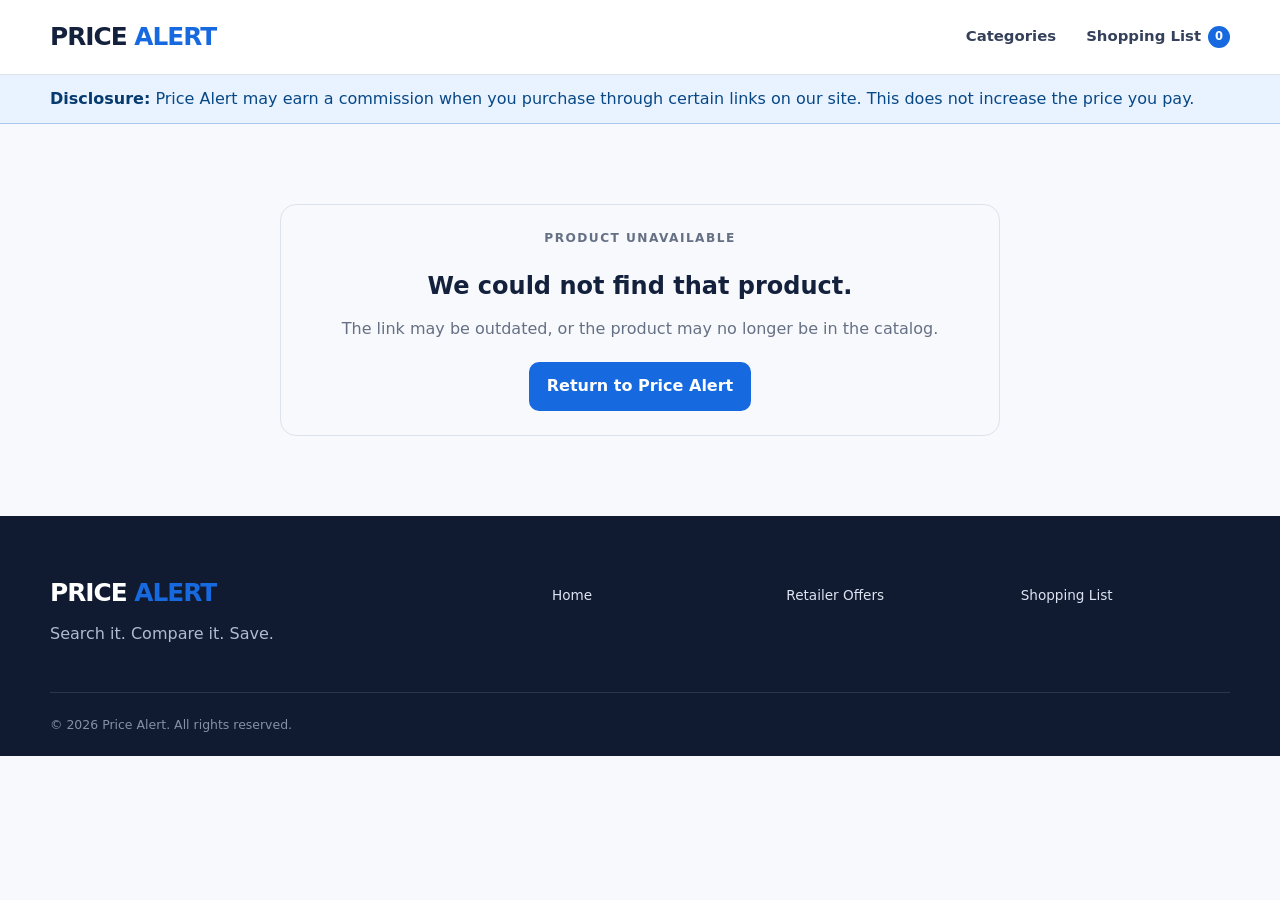
==== commit 48d5d44c: "Add retailer compliance system and SEO site-name updates" ====
--- a/products/index.html
+++ b/products/index.html
@@ -12,10 +12,11 @@
   <meta property="og:url" content="https://general-xxx.github.io/price-alert/products/"><meta property="og:locale" content="en_US">
   <meta property="og:image" content="https://general-xxx.github.io/price-alert/og-image.png"><meta property="og:image:alt" content="Price Alert — Search it. Compare it. Save.">
   <meta name="twitter:card" content="summary_large_image"><meta name="twitter:title" content="Product comparison | Price Alert"><meta name="twitter:description" content="Compare product details and retailer offers on Price Alert."><meta name="twitter:image" content="https://general-xxx.github.io/price-alert/og-image.png"><meta name="twitter:image:alt" content="Price Alert — Search it. Compare it. Save.">
-  <link rel="stylesheet" href="../styles.css?v=20260829-5"><link rel="stylesheet" href="dewalt-dcd771c2/product-page.css?v=20260829-1">
+  <link rel="stylesheet" href="../styles.css?v=20260830-2"><link rel="stylesheet" href="dewalt-dcd771c2/product-page.css?v=20260829-1">
 </head>
 <body data-root-prefix="../">
   <header class="site-header"><div class="shell header-inner"><a class="logo" href="../index.html" aria-label="Price Alert home">PRICE <span>ALERT</span></a><nav class="main-nav product-nav" aria-label="Main navigation"><a id="category-nav-link" href="../index.html#categories">Categories</a><a class="nav-list-link" href="#shopping-list">Shopping List <span id="nav-list-count">0</span></a></nav></div></header>
+  <aside class="affiliate-disclosure-banner" aria-label="Affiliate disclosure"><div class="shell"><p><strong>Disclosure:</strong> Price Alert may earn a commission when you purchase through certain links on our site. This does not increase the price you pay.</p></div></aside>
   <main id="top">
     <div class="shell"><nav class="breadcrumbs" aria-label="Breadcrumb"><ol><li><a href="../index.html">Home</a></li><li><a id="category-breadcrumb-link" href="../index.html#categories"><span id="category-breadcrumb">Category</span></a></li><li id="breadcrumb-product" aria-current="page">Product</li></ol></nav></div>
     <section class="product-hero section" aria-labelledby="product-title"><div class="shell product-hero-grid"><div id="product-media"></div><div class="product-summary"><p class="eyebrow" id="product-brand"></p><h1 id="product-title">Product comparison</h1><p class="product-identifiers" id="product-identifiers"></p><p class="product-description" id="product-description"></p><div class="product-buying-summary"><span>Lowest price</span><strong id="lowest-price"></strong><small id="offer-count"></small></div><div id="target-price-alert"></div><div class="product-primary-actions"><a class="button button-primary" href="#retailer-offers">Compare retailer offers</a><button class="button button-secondary save-button" id="save-product" type="button"></button></div></div></div></section>
@@ -23,10 +24,10 @@
     <section class="section offers-section" id="retailer-offers" aria-labelledby="offers-title"><div class="shell"><div class="section-heading"><p class="eyebrow">Buying options</p><h2 id="offers-title">Compare retailer offers</h2><p>Review price, availability, shipping, and pickup information before visiting a retailer.</p></div><div class="offer-list product-offer-list" id="offer-list"></div></div></section>
     <section class="section history-section" aria-labelledby="history-title"><div class="shell history-layout"><div><p class="eyebrow">Pricing context</p><h2 id="history-title">Price history</h2><p>Review the recorded price points associated with this product configuration.</p></div><div class="panel"><div class="history-chart" id="history-chart" aria-label="Recorded price history"></div><div class="history-labels"><span>Earlier</span><span>Current</span></div></div></div></section>
     <section class="shopping-section section" id="shopping-list" aria-labelledby="shopping-title"><div class="shell"><div class="shopping-panel"><div class="section-heading split-heading"><div><p class="eyebrow">Saved on this device</p><h2 id="shopping-title">Shopping List</h2><p>Keep this product handy while you compare.</p></div></div><div class="shopping-list" id="shopping-list-items"></div></div></div></section>
-    <section class="section product-disclosure"><div class="shell"><div class="disclosure"><strong>Affiliate Disclosure</strong><p>Price Alert may earn a commission when you purchase through certain links on our site. This does not increase the price you pay.</p></div></div></section>
+    <section class="section product-disclosure"><div class="shell"><div class="disclosure"><p><strong>Disclosure:</strong> Price Alert may earn a commission when you purchase through certain links on our site. This does not increase the price you pay.</p></div></div></section>
   </main>
   <footer class="site-footer"><div class="shell footer-grid"><div><a class="logo footer-logo" href="../index.html">PRICE <span>ALERT</span></a><p>Search it. Compare it. Save.</p></div><nav class="footer-nav" aria-label="Footer navigation"><a href="../index.html">Home</a><a href="#retailer-offers">Retailer Offers</a><a href="#shopping-list">Shopping List</a></nav></div><div class="shell footer-bottom">© 2026 Price Alert. All rights reserved.</div></footer>
   <div class="toast" id="toast" role="status" aria-live="polite" hidden></div>
-  <script src="../catalog-importer.js?v=20260829-3"></script><script src="../products.js?v=20260829-3"></script><script src="../catalog-loader.js?v=20260829-2" data-catalog-url="../data/catalog.generated.json"></script><script src="../retailer-links.js?v=20260829-2"></script><script src="../price-alerts.js?v=20260829-4"></script><script src="dewalt-dcd771c2/product-page.js?v=20260829-5"></script>
+  <script src="../catalog-importer.js?v=20260829-3"></script><script src="../products.js?v=20260829-3"></script><script src="../catalog-loader.js?v=20260829-2" data-catalog-url="../data/catalog.generated.json"></script><script src="../retailer-compliance.js?v=20260830-1"></script><script src="../retailer-links.js?v=20260830-1"></script><script src="../price-alerts.js?v=20260830-1"></script><script src="dewalt-dcd771c2/product-page.js?v=20260830-1"></script>
 </body>
 </html>
--- a/styles.css
+++ b/styles.css
@@ -35,6 +35,10 @@
 .split-heading { display: flex; align-items: end; justify-content: space-between; gap: 24px; }
 
 .site-header { background: rgba(255,255,255,.96); border-bottom: 1px solid var(--gray-200); position: sticky; top: 0; z-index: 40; backdrop-filter: blur(12px); }
+.affiliate-disclosure-banner { padding: 12px 0; background: #e9f3ff; border-bottom: 1px solid #a9c9ee; color: #084886; }
+.affiliate-disclosure-banner p { margin: 0; font-size: 1rem; line-height: 1.5; }
+.affiliate-disclosure-banner strong { color: #063b70; }
+.near-link-disclosure { margin: 0; max-width: 18rem; color: #084886; font-size: .875rem; line-height: 1.4; font-weight: 700; }
 .header-inner { min-height: 74px; display: flex; align-items: center; justify-content: space-between; gap: 24px; }
 .logo { text-decoration: none; font-size: 1.55rem; font-weight: 900; letter-spacing: -.04em; white-space: nowrap; }
 .logo span { color: var(--blue); }
@@ -197,8 +201,8 @@
 .step h3 { margin-bottom: 8px; }
 .step p { color: var(--gray-500); font-size: .92rem; }
 .disclosure { max-width: 900px; margin: auto; padding: 20px 23px; background: var(--blue-soft); border: 1px solid #cfe0f8; border-radius: 12px; }
-.disclosure strong { color: var(--blue); }
-.disclosure p { color: #526078; font-size: .85rem; margin-top: 4px; }
+.disclosure strong { color: #063b70; }
+.disclosure p { color: #084886; font-size: 1rem; margin: 0; }
 
 .site-footer { background: #101a30; color: #dce4f2; padding-top: 58px; }
 .footer-grid { display: grid; grid-template-columns: 1fr 1.5fr; gap: 50px; }
